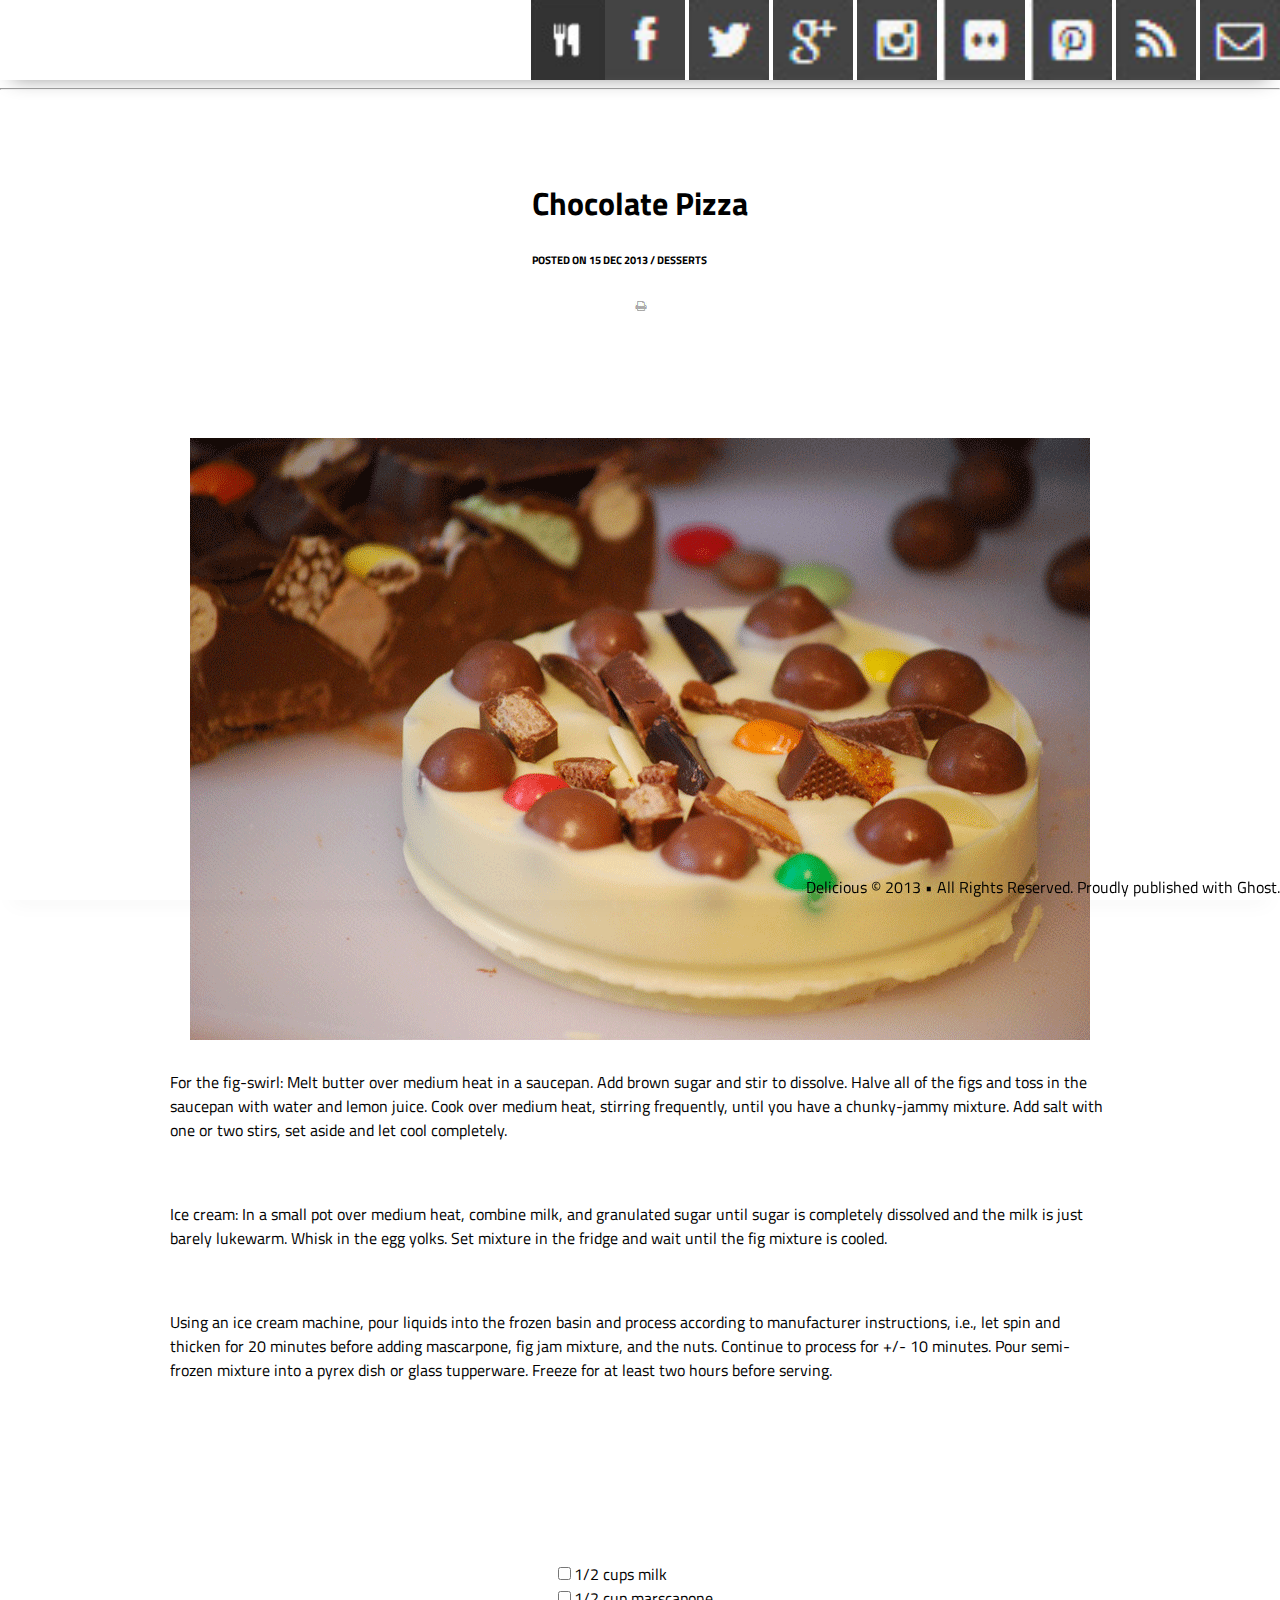
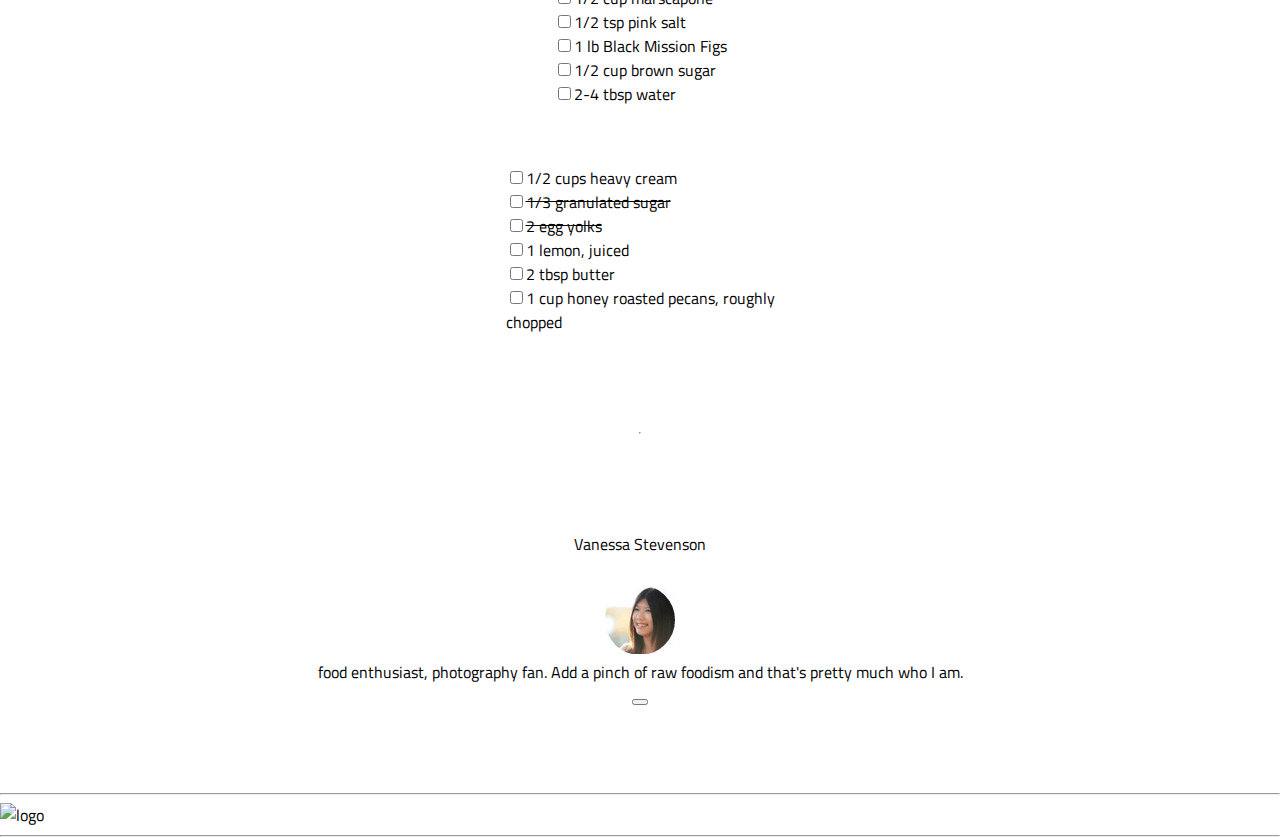
==== index.html @ bf938320 "Added checkboxes to recipe" ====
<!DOCTYPE html>
<html lang="en">

<head>
    <meta charset="UTF-8">
    <meta name="viewport" content="width=device-width, initial-scale=1.0">
    <meta http-equiv="X-UA-Compatible" content="ie=edge">
    <link href="https://fonts.googleapis.com/css2?family=Titillium+Web:wght@300&display=swap" rel="stylesheet">
    <link rel="stylesheet" href="./styles/reset.css">
    <link rel="stylesheet" href="./styles/style.css">
    <link rel="stylesheet" href="./styles/home.css">
    <title>Document</title>
</head>

<body>
    <header id="nav-bar">
        <div id="left-side-nav"> 
            <img class="logo" src="./assets/logo.png">
            <div>
                <h1></h1>
                <h6></h6>
            </div>
      
        </div>
        <div id="right-side-nav">
        <img class="icon" src="./assets/fb-icon.png">
       <img class="icon" src="./assets/twit-icon.png">
       <img class="icon" src="/assets/gp-icon.png">
       <img class="icon" src="./assets/insta-icon.png">
       <img class="icon" src="./assets/flic-icon.png">
       <img class="icon" src="/assets/pint-icon.png">
       <img class="icon" src="./assets/rss-icon.png">
       <img class="icon" src="./assets/mail-icon.png">
        </div>
    </header>
    <hr />
    <main>
        <section id="main-heading">
            <div id="main-heading-left">

                <h1>Chocolate Pizza</h1>
                <h6>POSTED ON 15 DEC 2013 / DESSERTS</h6>

            </div>
            <div id="main-heading-right">
               <img class="print" src="./assets/print-icon.png">
            </div>
        </section>
        <section class="main-section">

            <img src="./assets/choco-pizza.png" alt="chocolate pizza image">
           
            <p class="instructions">
                For the fig-swirl: Melt butter over medium heat in a saucepan.  Add brown sugar and stir to dissolve.  Halve all
                of the figs and toss in the saucepan with water and lemon juice.  Cook over medium heat, stirring frequently, until
                you have a chunky-jammy mixture.  Add salt with one or two stirs, set aside and let cool completely.

            </p>
            
            <p class="instructions">
                Ice cream:  In a small pot over medium heat, combine milk, and granulated sugar until sugar is completely 
                dissolved and the milk is just barely lukewarm.  Whisk in the egg yolks.  Set mixture in the fridge and wait until the 
                fig mixture is cooled.
            </p>
            <p class="instructions">
                Using an ice cream machine, pour liquids into the frozen basin and process according to manufacturer
                instructions, i.e., let spin and thicken for 20 minutes before adding mascarpone, fig jam mixture, and the nuts.
                Continue to process for +/- 10 minutes.  Pour semi-frozen mixture into a pyrex dish or glass tupperware.   Freeze for 
                at least two hours before serving.
            </p>

        </section>
        <section id="main-recipe">
            <div id="recipe-left">
                <p class="ingredients">
                    <input type="checkbox">1/2 cups milk<br/>
                    <input type="checkbox">1/2 cup marscapone<br/>
                    <input type="checkbox">1/2 tsp pink salt<br/>
                    <input type="checkbox">1 lb Black Mission Figs<br/>
                    <input type="checkbox">1/2 cup brown sugar<br/>
                    <input type="checkbox">2-4 tbsp water<br/>
                </p>
            </div>
            <div id="recipe-right">
                <p class="ingredients">
                    <input type="checkbox">1/2 cups heavy cream<br/>
                    <input type="checkbox" id="checked"><strike>1/3 granulated sugar<br/></strike>
                    <input type="checkbox" id="checked"><strike>2 egg yolks<br/></strike>
                    <input type="checkbox">1 lemon, juiced<br/>
                    <input type="checkbox">2 tbsp butter<br/>
                    <input type="checkbox">1 cup honey roasted pecans, roughly<br/>
                    chopped
                </p>
            </div>
        </section>
        <hr />
        <section id="about-me-section">
            <p class="author">
                Vanessa Stevenson
            </p>
            <div id="about-me-pic">
                <img src="./assets/van-pic.png" alt="person">
            </div>
            <div id="about-me-text">
                food enthusiast, photography fan.  Add a pinch of raw foodism and that's 
                pretty much who I am.
            </div>
            <div id="about-me-button">
                <button></button>
            </div>
        </section>
    </main>

    <span><hr/><img src="" alt="logo"><hr/></span>
    <footer id="footer-section">
        Delicious © 2013 &#8226; All Rights Reserved.
                Proudly published with Ghost.
    </footer>

    <script type="module" src="./app.js"></script>
</body>

</html>
---- styles/style.css ----
body {
    /* https://coolors.co/generate and click export -> scss to get the colors to copy and paste below*/
    /* --color1: hsla(349, 69%, 76%, 1);
    --color2: hsla(207, 67%, 44%, 1);
    --color3: hsla(200, 61%, 56%, 1);
    --color4: hsla(187, 41%, 94%, 1);
    --color5: hsla(170, 28%, 95%, 1); */

    /* --color1: hsla(45, 86%, 83%, 1);
    --color2: hsla(135, 65%, 98%, 1);
    --color3: hsla(315, 37%, 86%, 1);
    --color4: hsla(45, 73%, 98%, 1);
    --color5: hsla(224, 40%, 79%, 1); */
    
    --header-height: 80px;
    --shadow: 0px 10px 20px -12px rgba(0,0,0,0.45);
    --gutter: 30px;
    --footer-height: 25px;
    
    font-family: 'Titillium Web', sans-serif;
    background-color: var(--color2);
}

main {
    display: flex;
    flex-direction: column;
    justify-content: center;
    align-items: center;
    margin-bottom: calc(var(--footer-height));
}

section {
    background-color: var(--color5);
    width: 1000px;
    max-width: 80%;
    display: flex;
    flex-direction: column;
    justify-content: center;
    align-items: center;
    padding-top: var(--gutter);
    padding-bottom: var(--gutter);
    margin-top: var(--gutter);
    margin-bottom: var(--gutter);
    border: solid 2px var(--color1);
}

header {
    display: flex;
    justify-content: flex-end;
    background-color: var(--color3);
    height: var(--header-height);
    box-shadow: var(--shadow);
}

footer {
    display: flex;
    justify-content: flex-end;
    background-color: var(--color3);
    box-shadow: var(--shadow);
}


h2 {
    font-size: 1.8rem;
    font-weight: bold;
}

.gutter-right {
    margin-right: 20px;
}

.main-logo {
    animation: pulse 5s infinite ease-in-out;
}

header img {
    height: var(--header-height);
}

p {
    margin: var(--gutter);
}
  
footer {
    position: fixed;
    width: 100%;
    bottom: 0;
    height: var(--footer-height);
    display: flex;
    justify-content: flex-end;
    background-color: var(--color3);
    box-shadow: var(--shadow);
}
  
  @keyframes pulse {
    20% {
      transform: rotate3d(-10, -10, -10, 50deg) scale(1.2);
    }

    40% {
        transform: rotate3d(10, 10, -10, 50deg) scale(1);
    }

    60% {
        transform: rotate3d(-10, 10, 10, 50deg) scale(1.2);
      }

    80% {
        transform: rotate3d(10, 10, 10, 50deg) scale(1);
    }

  }
---- styles/home.css ----
/* add home page styles here */
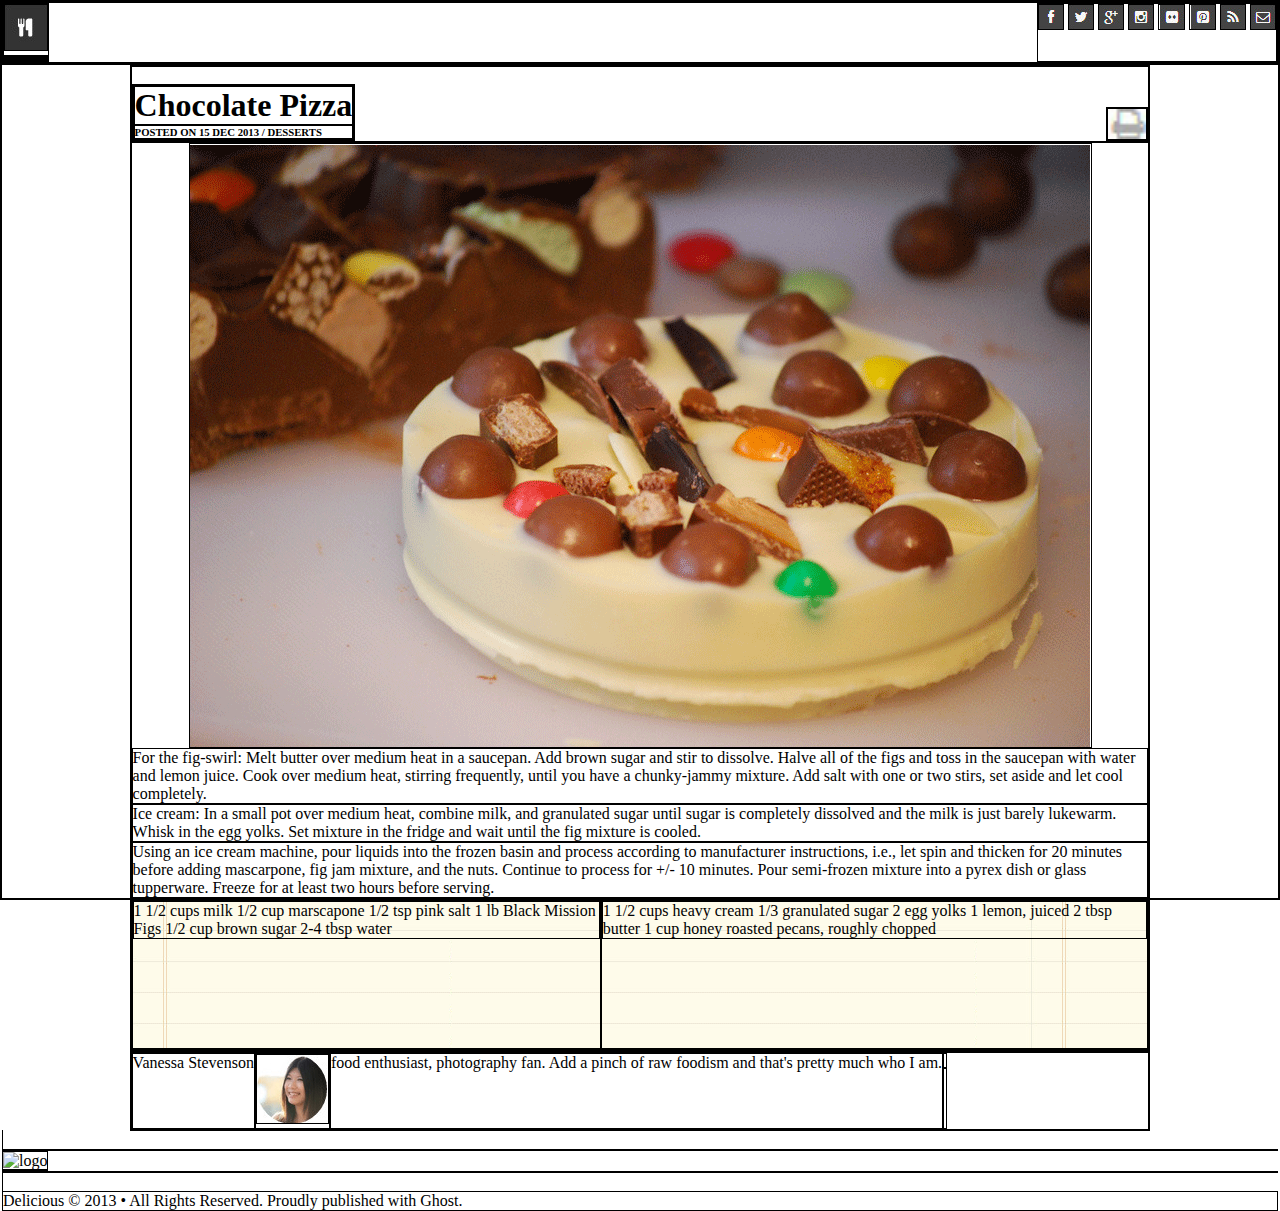
==== commit ca20003f: "Add CSS to align things" ====
--- a/index.html
+++ b/index.html
@@ -6,8 +6,6 @@
     <meta name="viewport" content="width=device-width, initial-scale=1.0">
     <meta http-equiv="X-UA-Compatible" content="ie=edge">
     <link href="https://fonts.googleapis.com/css2?family=Titillium+Web:wght@300&display=swap" rel="stylesheet">
-    <link rel="stylesheet" href="./styles/reset.css">
-    <link rel="stylesheet" href="./styles/style.css">
     <link rel="stylesheet" href="./styles/home.css">
     <title>Document</title>
 </head>
@@ -37,16 +35,18 @@
     <main>
         <section id="main-heading">
             <div id="main-heading-left">
+                <div>
+                    <h1>Chocolate Pizza</h1>
+                    <h6>POSTED ON 15 DEC 2013 / DESSERTS</h6>
 
-                <h1>Chocolate Pizza</h1>
-                <h6>POSTED ON 15 DEC 2013 / DESSERTS</h6>
+                </div>
 
             </div>
             <div id="main-heading-right">
                <img class="print" src="./assets/print-icon.png">
             </div>
         </section>
-        <section class="main-section">
+        <section id="main-section">
 
             <img src="./assets/choco-pizza.png" alt="chocolate pizza image">
            
@@ -73,22 +73,22 @@
         <section id="main-recipe">
             <div id="recipe-left">
                 <p class="ingredients">
-                    <input type="checkbox">1/2 cups milk<br/>
-                    <input type="checkbox">1/2 cup marscapone<br/>
-                    <input type="checkbox">1/2 tsp pink salt<br/>
-                    <input type="checkbox">1 lb Black Mission Figs<br/>
-                    <input type="checkbox">1/2 cup brown sugar<br/>
-                    <input type="checkbox">2-4 tbsp water<br/>
+                    1 1/2 cups milk
+                    1/2 cup marscapone
+                    1/2 tsp pink salt
+                    1 lb Black Mission Figs
+                    1/2 cup brown sugar
+                    2-4 tbsp water
                 </p>
             </div>
             <div id="recipe-right">
                 <p class="ingredients">
-                    <input type="checkbox">1/2 cups heavy cream<br/>
-                    <input type="checkbox" id="checked"><strike>1/3 granulated sugar<br/></strike>
-                    <input type="checkbox" id="checked"><strike>2 egg yolks<br/></strike>
-                    <input type="checkbox">1 lemon, juiced<br/>
-                    <input type="checkbox">2 tbsp butter<br/>
-                    <input type="checkbox">1 cup honey roasted pecans, roughly<br/>
+                    1 1/2 cups heavy cream
+                    1/3 granulated sugar
+                    2 egg yolks
+                    1 lemon, juiced
+                    2 tbsp butter
+                    1 cup honey roasted pecans, roughly
                     chopped
                 </p>
             </div>
--- a/styles/home.css
+++ b/styles/home.css
@@ -1 +1,54 @@
-/* add home page styles here */+/* add home page styles here */
+* {
+    border: 1px solid black;
+    padding: 0;
+    margin: 0;
+    box-sizing: border-box;
+}
+
+html, body {
+    height: 100%;
+    width: 100%;
+}
+
+header {
+    display: flex;
+    justify-content: space-between;
+}
+
+main {
+    display: grid;
+    grid-template-rows: 1fr 10fr 2fr;
+    margin-right: 10%;
+    margin-left: 10%;
+}
+
+#main-heading {
+    display: flex;
+    justify-content: space-between;
+}
+
+#main-heading-left, #main-heading-right {
+    display: flex;
+    flex-direction: column;
+    align-self: flex-end;
+}
+
+#main-section {
+    display: flex;
+    flex-direction: column;
+    align-items: center;
+}
+
+.print {
+    width: 40px;
+}
+
+#main-recipe {
+    display: flex;
+    background-image: url(../assets/list-bg.png);
+}
+
+#about-me-section {
+    display: flex;
+}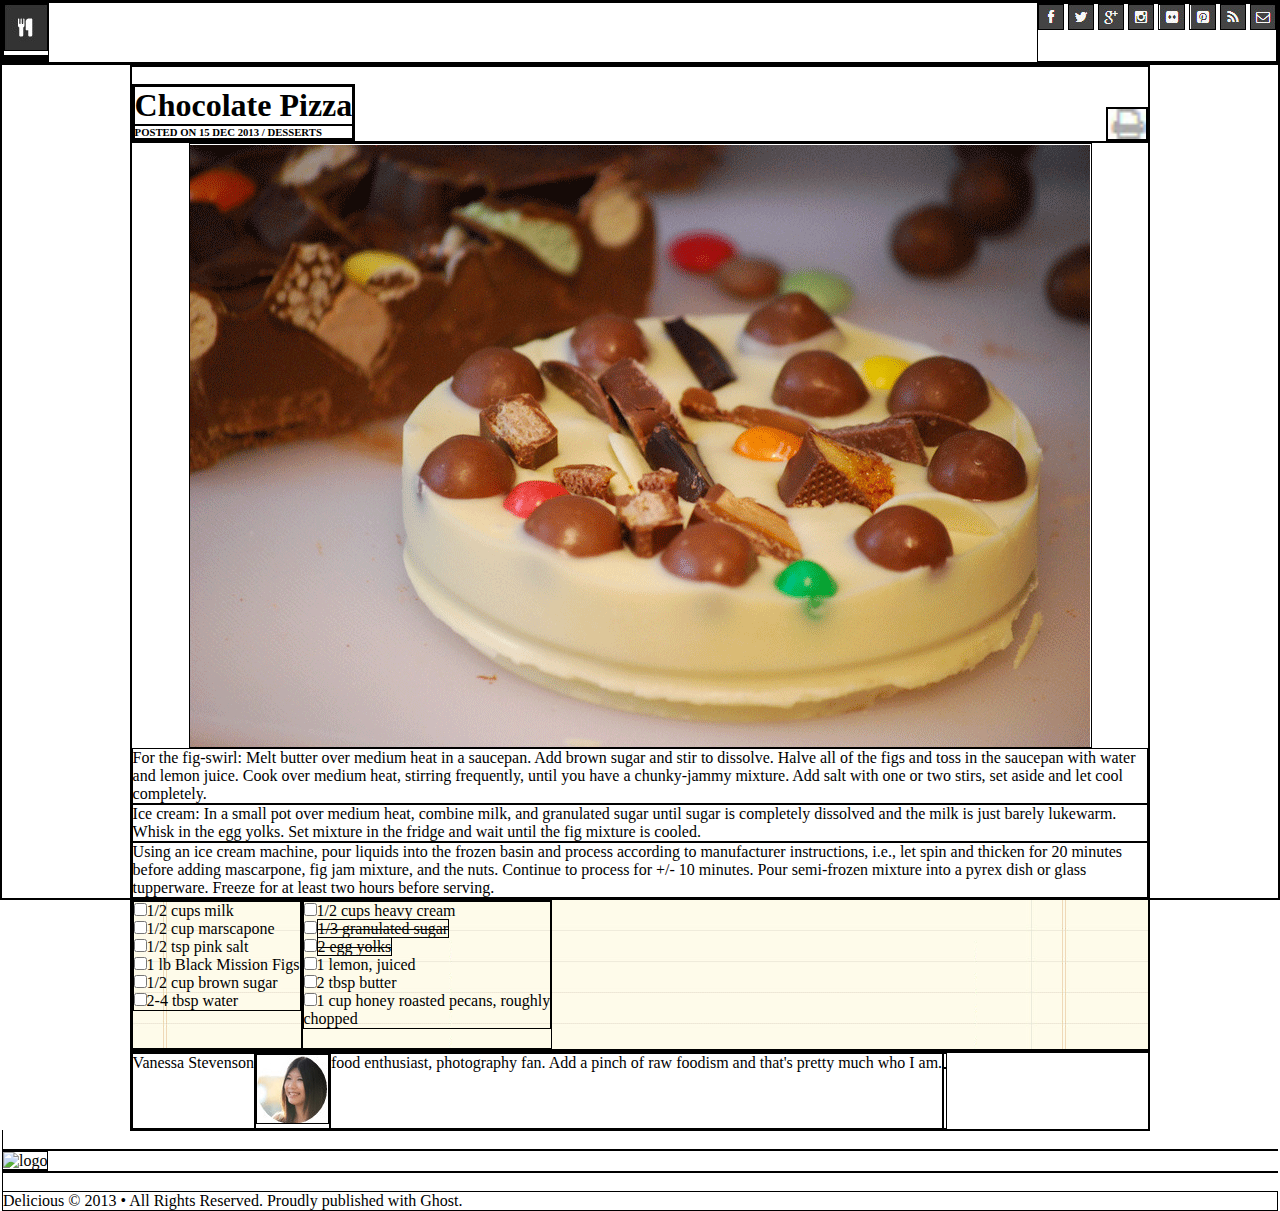
==== commit 268307e8: "Merge pull request #10 from franklyhollywood/zackBranch" ====
--- a/index.html
+++ b/index.html
@@ -73,22 +73,22 @@
         <section id="main-recipe">
             <div id="recipe-left">
                 <p class="ingredients">
-                    1 1/2 cups milk
-                    1/2 cup marscapone
-                    1/2 tsp pink salt
-                    1 lb Black Mission Figs
-                    1/2 cup brown sugar
-                    2-4 tbsp water
+                    <input type="checkbox">1/2 cups milk<br/>
+                    <input type="checkbox">1/2 cup marscapone<br/>
+                    <input type="checkbox">1/2 tsp pink salt<br/>
+                    <input type="checkbox">1 lb Black Mission Figs<br/>
+                    <input type="checkbox">1/2 cup brown sugar<br/>
+                    <input type="checkbox">2-4 tbsp water<br/>
                 </p>
             </div>
             <div id="recipe-right">
                 <p class="ingredients">
-                    1 1/2 cups heavy cream
-                    1/3 granulated sugar
-                    2 egg yolks
-                    1 lemon, juiced
-                    2 tbsp butter
-                    1 cup honey roasted pecans, roughly
+                    <input type="checkbox">1/2 cups heavy cream<br/>
+                    <input type="checkbox" id="checked"><strike>1/3 granulated sugar<br/></strike>
+                    <input type="checkbox" id="checked"><strike>2 egg yolks<br/></strike>
+                    <input type="checkbox">1 lemon, juiced<br/>
+                    <input type="checkbox">2 tbsp butter<br/>
+                    <input type="checkbox">1 cup honey roasted pecans, roughly<br/>
                     chopped
                 </p>
             </div>
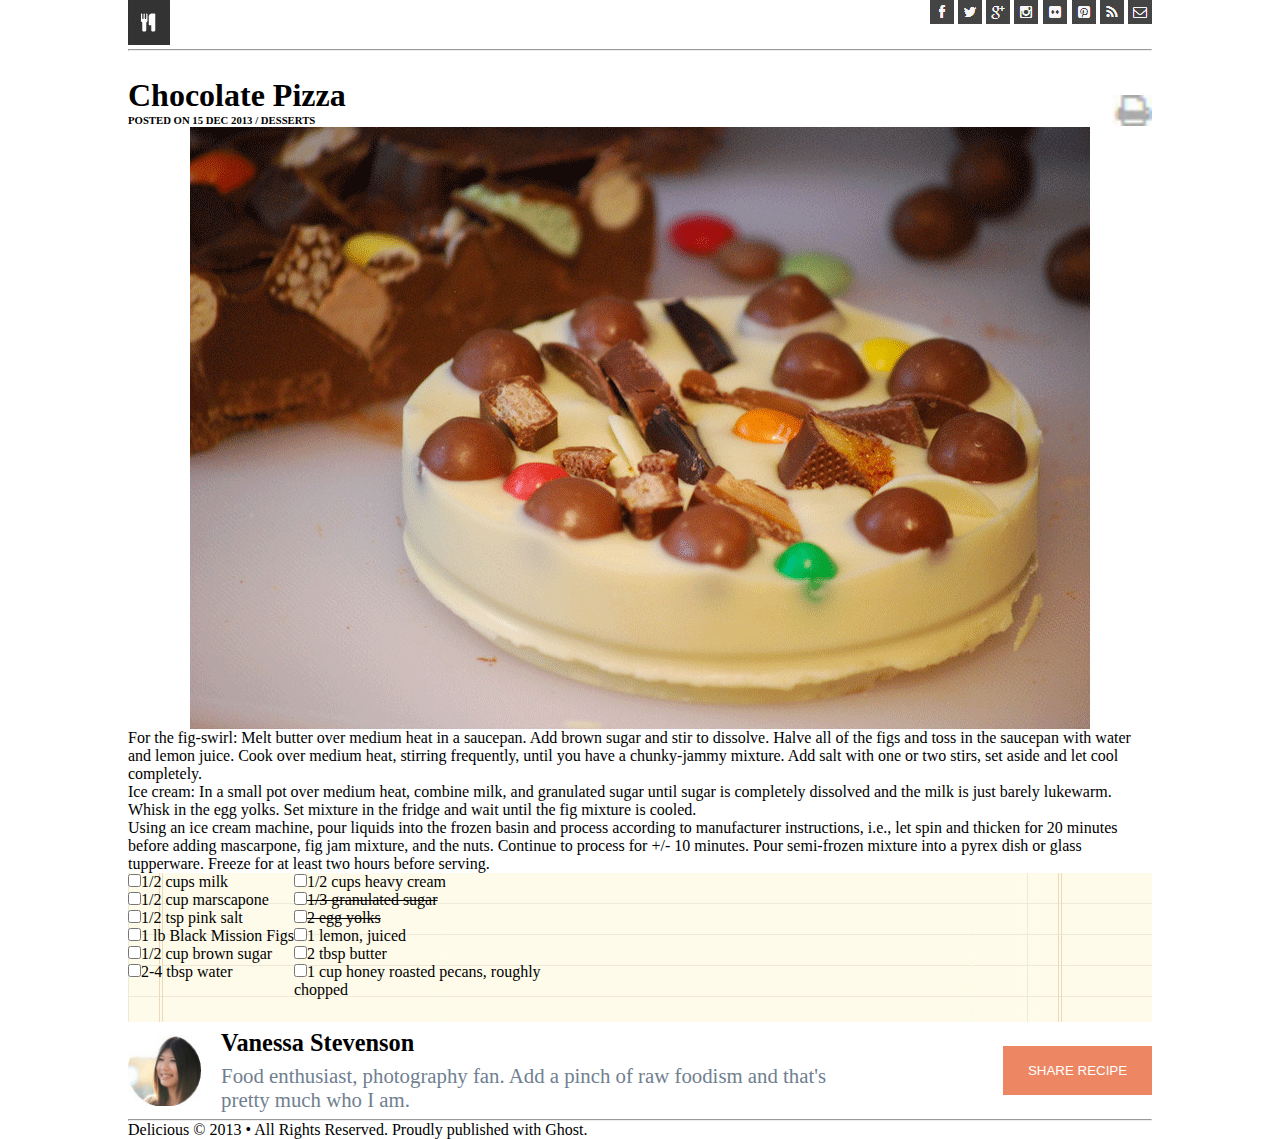
==== commit acc6e890: "Styled about me section" ====
--- a/index.html
+++ b/index.html
@@ -18,7 +18,6 @@
                 <h1></h1>
                 <h6></h6>
             </div>
-      
         </div>
         <div id="right-side-nav">
         <img class="icon" src="./assets/fb-icon.png">
@@ -93,25 +92,27 @@
                 </p>
             </div>
         </section>
-        <hr />
+        
         <section id="about-me-section">
-            <p class="author">
-                Vanessa Stevenson
-            </p>
+            
             <div id="about-me-pic">
                 <img src="./assets/van-pic.png" alt="person">
             </div>
             <div id="about-me-text">
-                food enthusiast, photography fan.  Add a pinch of raw foodism and that's 
-                pretty much who I am.
+                <h3 class="author">
+                    Vanessa Stevenson
+                </h3>
+                <p>
+                    Food enthusiast, photography fan.  Add a pinch of raw foodism and that's <br>
+                    pretty much who I am.
+                </p>
             </div>
             <div id="about-me-button">
-                <button></button>
+                <button>SHARE RECIPE</button>
             </div>
         </section>
     </main>
-
-    <span><hr/><img src="" alt="logo"><hr/></span>
+    <hr>
     <footer id="footer-section">
         Delicious © 2013 &#8226; All Rights Reserved.
                 Proudly published with Ghost.
--- a/styles/home.css
+++ b/styles/home.css
@@ -1,9 +1,13 @@
 /* add home page styles here */
 * {
-    border: 1px solid black;
-    padding: 0;
-    margin: 0;
+    /* border: 1px solid black; */
+    padding: 0px;
+    margin: 0px;
     box-sizing: border-box;
+}
+body {
+    padding-right: 10%;
+    padding-left: 10%;
 }
 
 html, body {
@@ -18,9 +22,7 @@
 
 main {
     display: grid;
-    grid-template-rows: 1fr 10fr 2fr;
-    margin-right: 10%;
-    margin-left: 10%;
+    grid-template-rows: 1fr 10fr 2fr 1.3fr;
 }
 
 #main-heading {
@@ -50,5 +52,45 @@
 }
 
 #about-me-section {
+    display: grid;
+    grid-template-columns: 1fr 8fr 2fr;
+    width: 100%;
+}
+
+#about-me-pic {
     display: flex;
-}+    align-items: center;
+}
+
+#about-me-pic > img {
+    width: 80%;
+    height: auto;
+}
+
+#about-me-text {
+    display: flex;
+    flex-direction: column;
+    justify-content: space-evenly;
+    font-size: 1.3em;
+}
+
+#about-me-text > p {
+    color: slategray;
+
+}
+
+#about-me-button {
+    display: flex;
+    align-items: center;
+    justify-content: flex-end;
+}
+
+#about-me-button > button {
+    height: 50%;
+    width: 80%;
+    color: white;
+    border: none;
+    background-color: rgb(236, 134, 99);
+    cursor: pointer;
+}
+
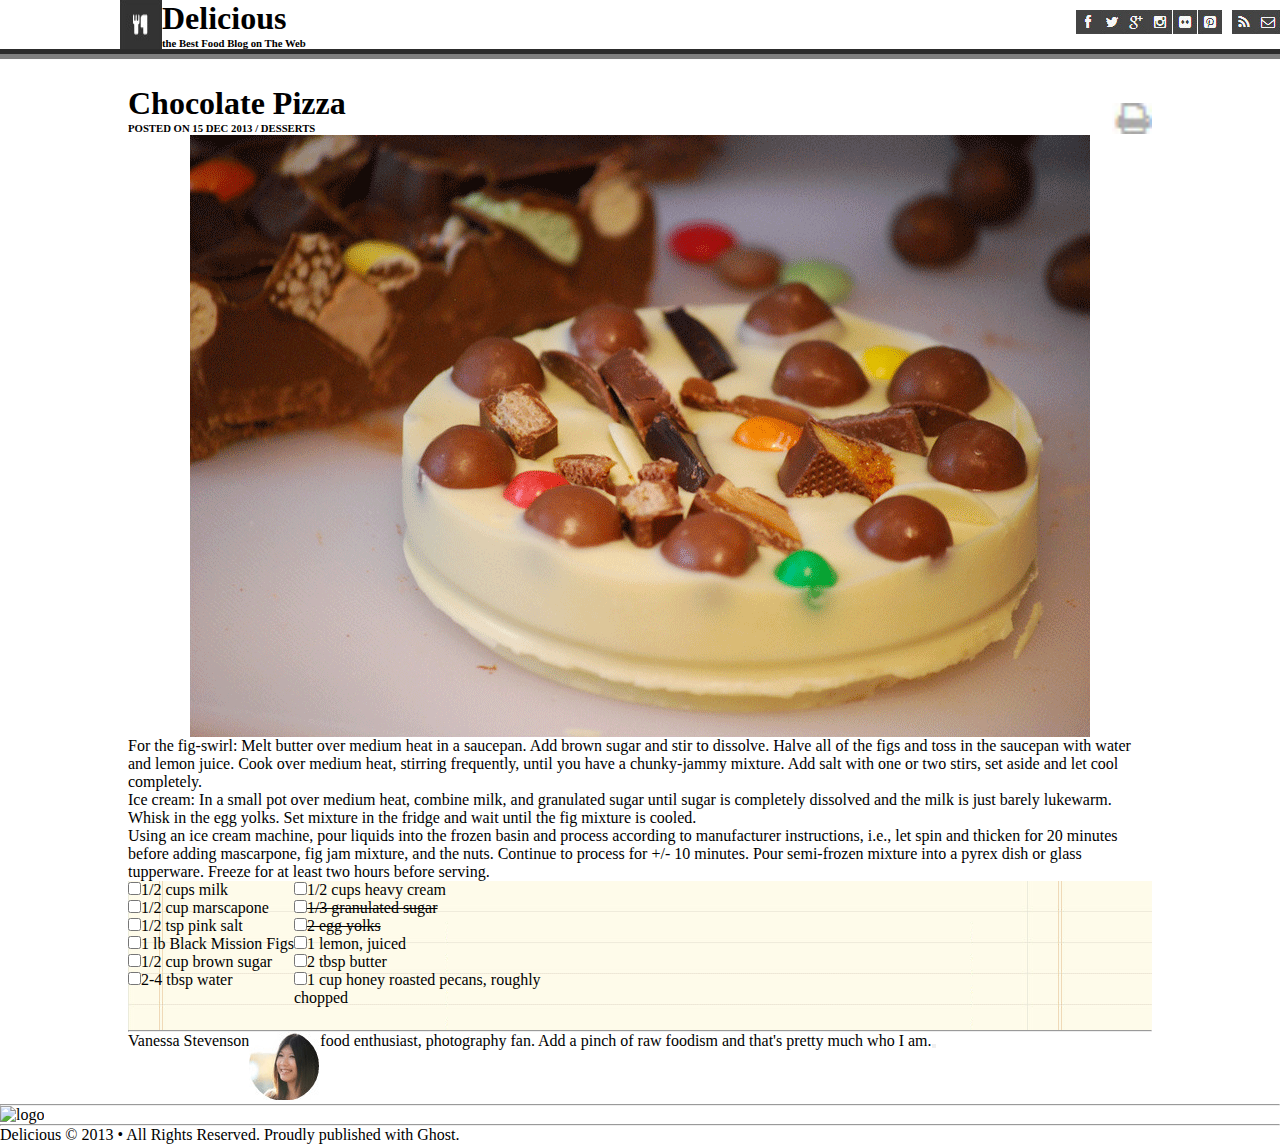
==== commit 4d26b2a9: "Styled header and top hr" ====
--- a/index.html
+++ b/index.html
@@ -15,9 +15,10 @@
         <div id="left-side-nav"> 
             <img class="logo" src="./assets/logo.png">
             <div>
-                <h1></h1>
-                <h6></h6>
+                <h1>Delicious</h1>
+                <h6>the Best Food Blog on The Web</h6>
             </div>
+      
         </div>
         <div id="right-side-nav">
         <img class="icon" src="./assets/fb-icon.png">
@@ -30,7 +31,7 @@
        <img class="icon" src="./assets/mail-icon.png">
         </div>
     </header>
-    <hr />
+    <hr class="hr" />
     <main>
         <section id="main-heading">
             <div id="main-heading-left">
@@ -92,27 +93,25 @@
                 </p>
             </div>
         </section>
-        
+        <hr />
         <section id="about-me-section">
-            
+            <p class="author">
+                Vanessa Stevenson
+            </p>
             <div id="about-me-pic">
                 <img src="./assets/van-pic.png" alt="person">
             </div>
             <div id="about-me-text">
-                <h3 class="author">
-                    Vanessa Stevenson
-                </h3>
-                <p>
-                    Food enthusiast, photography fan.  Add a pinch of raw foodism and that's <br>
-                    pretty much who I am.
-                </p>
+                food enthusiast, photography fan.  Add a pinch of raw foodism and that's 
+                pretty much who I am.
             </div>
             <div id="about-me-button">
-                <button>SHARE RECIPE</button>
+                <button></button>
             </div>
         </section>
     </main>
-    <hr>
+
+    <span><hr/><img src="" alt="logo"><hr/></span>
     <footer id="footer-section">
         Delicious © 2013 &#8226; All Rights Reserved.
                 Proudly published with Ghost.
--- a/styles/home.css
+++ b/styles/home.css
@@ -1,13 +1,9 @@
 /* add home page styles here */
 * {
-    /* border: 1px solid black; */
-    padding: 0px;
-    margin: 0px;
+    
+    padding: 0;
+    margin: 0;
     box-sizing: border-box;
-}
-body {
-    padding-right: 10%;
-    padding-left: 10%;
 }
 
 html, body {
@@ -22,7 +18,9 @@
 
 main {
     display: grid;
-    grid-template-rows: 1fr 10fr 2fr 1.3fr;
+    grid-template-rows: 1fr 10fr 2fr;
+    margin-right: 10%;
+    margin-left: 10%;
 }
 
 #main-heading {
@@ -52,45 +50,32 @@
 }
 
 #about-me-section {
-    display: grid;
-    grid-template-columns: 1fr 8fr 2fr;
-    width: 100%;
+    display: flex;
 }
+#left-side-nav {
+    display: flex;
+    
+    
+}
+.logo{
+    margin-left: 120px; 
 
-#about-me-pic {
-    display: flex;
-    align-items: center;
-}
-
-#about-me-pic > img {
-    width: 80%;
-    height: auto;
-}
-
-#about-me-text {
-    display: flex;
-    flex-direction: column;
-    justify-content: space-evenly;
-    font-size: 1.3em;
-}
-
-#about-me-text > p {
-    color: slategray;
 
 }
+.icon{
+   float: left;
+    margin-top: 10px;
+    
 
-#about-me-button {
-    display: flex;
-    align-items: center;
-    justify-content: flex-end;
 }
+.icon:nth-child(7) {
+    
+    margin-left: 10px;
+}
+.hr{
+ border: none;
+ border-top-color: gray;
+ border-top-style: groove;
+ border-top-width: 10px;
 
-#about-me-button > button {
-    height: 50%;
-    width: 80%;
-    color: white;
-    border: none;
-    background-color: rgb(236, 134, 99);
-    cursor: pointer;
-}
-
+}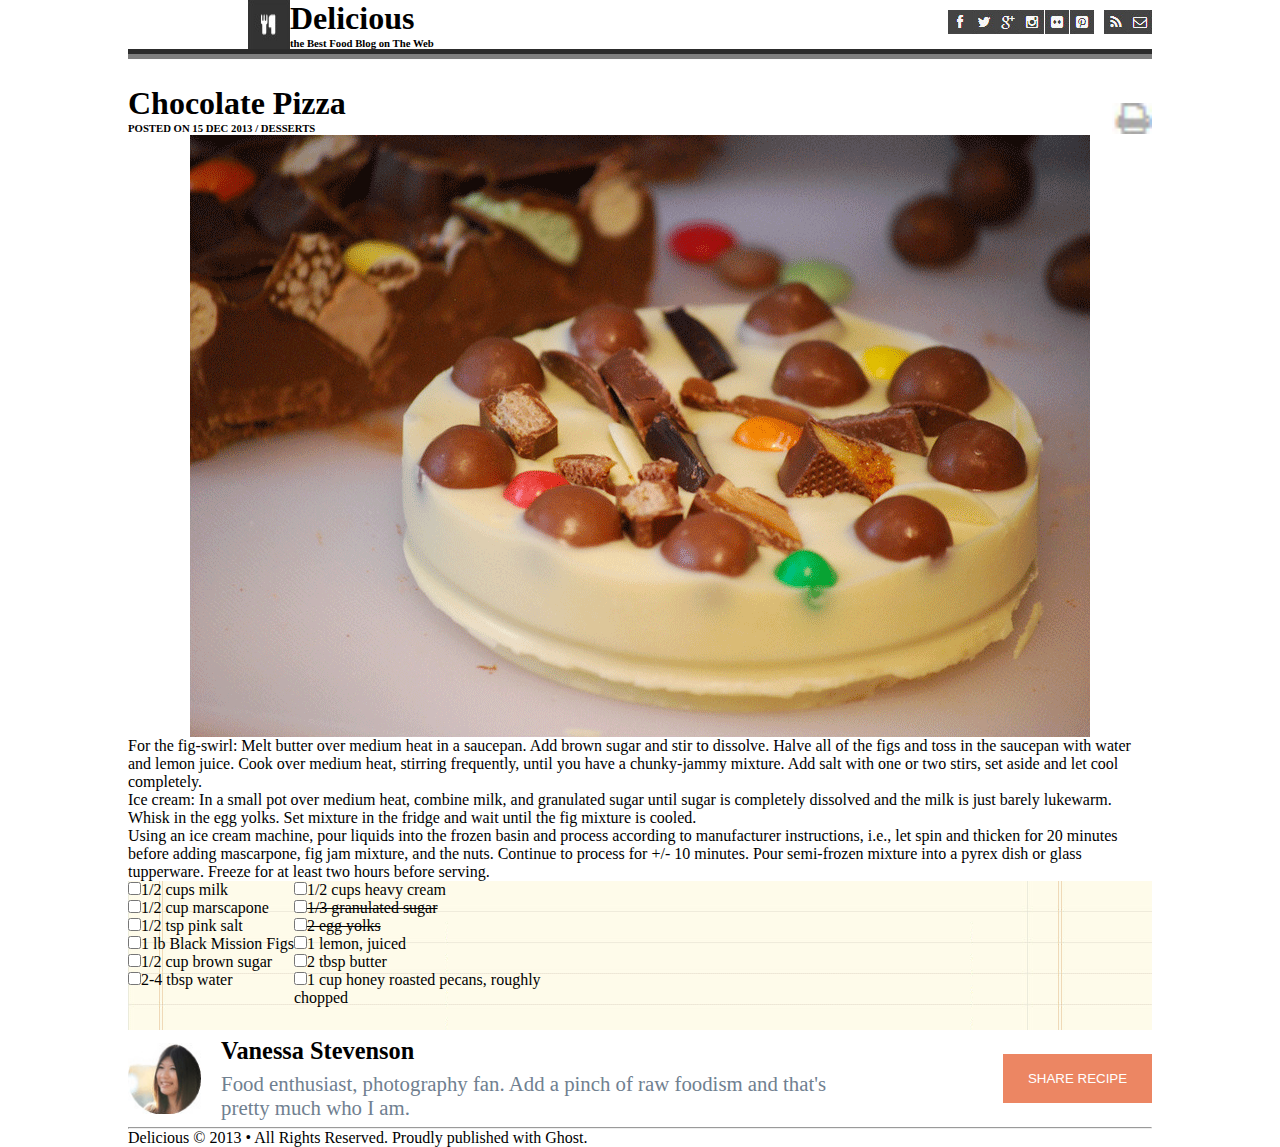
==== commit b1e800da: "Merge branch 'main' into Elijah" ====
--- a/index.html
+++ b/index.html
@@ -18,7 +18,6 @@
                 <h1>Delicious</h1>
                 <h6>the Best Food Blog on The Web</h6>
             </div>
-      
         </div>
         <div id="right-side-nav">
         <img class="icon" src="./assets/fb-icon.png">
@@ -93,25 +92,27 @@
                 </p>
             </div>
         </section>
-        <hr />
+        
         <section id="about-me-section">
-            <p class="author">
-                Vanessa Stevenson
-            </p>
+            
             <div id="about-me-pic">
                 <img src="./assets/van-pic.png" alt="person">
             </div>
             <div id="about-me-text">
-                food enthusiast, photography fan.  Add a pinch of raw foodism and that's 
-                pretty much who I am.
+                <h3 class="author">
+                    Vanessa Stevenson
+                </h3>
+                <p>
+                    Food enthusiast, photography fan.  Add a pinch of raw foodism and that's <br>
+                    pretty much who I am.
+                </p>
             </div>
             <div id="about-me-button">
-                <button></button>
+                <button>SHARE RECIPE</button>
             </div>
         </section>
     </main>
-
-    <span><hr/><img src="" alt="logo"><hr/></span>
+    <hr>
     <footer id="footer-section">
         Delicious © 2013 &#8226; All Rights Reserved.
                 Proudly published with Ghost.
--- a/styles/home.css
+++ b/styles/home.css
@@ -1,9 +1,12 @@
 /* add home page styles here */
 * {
-    
-    padding: 0;
-    margin: 0;
+    padding: 0px;
+    margin: 0px;
     box-sizing: border-box;
+}
+body {
+    padding-right: 10%;
+    padding-left: 10%;
 }
 
 html, body {
@@ -18,9 +21,7 @@
 
 main {
     display: grid;
-    grid-template-rows: 1fr 10fr 2fr;
-    margin-right: 10%;
-    margin-left: 10%;
+    grid-template-rows: 1fr 10fr 2fr 1.3fr;
 }
 
 #main-heading {
@@ -50,32 +51,71 @@
 }
 
 #about-me-section {
+    display: grid;
+    grid-template-columns: 1fr 8fr 2fr;
+    width: 100%;
+}
+
+#about-me-pic {
     display: flex;
+    align-items: center;
 }
+
+#about-me-pic > img {
+    width: 80%;
+    height: auto;
+}
+
+#about-me-text {
+    display: flex;
+   flex-direction: column;
+    justify-content: space-evenly;
+    font-size: 1.3em;
+}
+
+#about-me-text > p {
+    color: slategray;
+
+}
+
+#about-me-button {
+    display: flex;
+    align-items: center;
+    justify-content: flex-end;
+}
+
+#about-me-button > button {
+    height: 50%;
+    width: 80%;
+    color: white;
+    border: none;
+    background-color: rgb(236, 134, 99);
+    cursor: pointer;
+}
+
 #left-side-nav {
-    display: flex;
-    
-    
+    display: flex;    
 }
+
 .logo{
     margin-left: 120px; 
+}
 
-
-}
 .icon{
    float: left;
     margin-top: 10px;
-    
+}
 
-}
 .icon:nth-child(7) {
-    
     margin-left: 10px;
 }
+
 .hr{
  border: none;
  border-top-color: gray;
  border-top-style: groove;
  border-top-width: 10px;
+}   
 
-}+
+
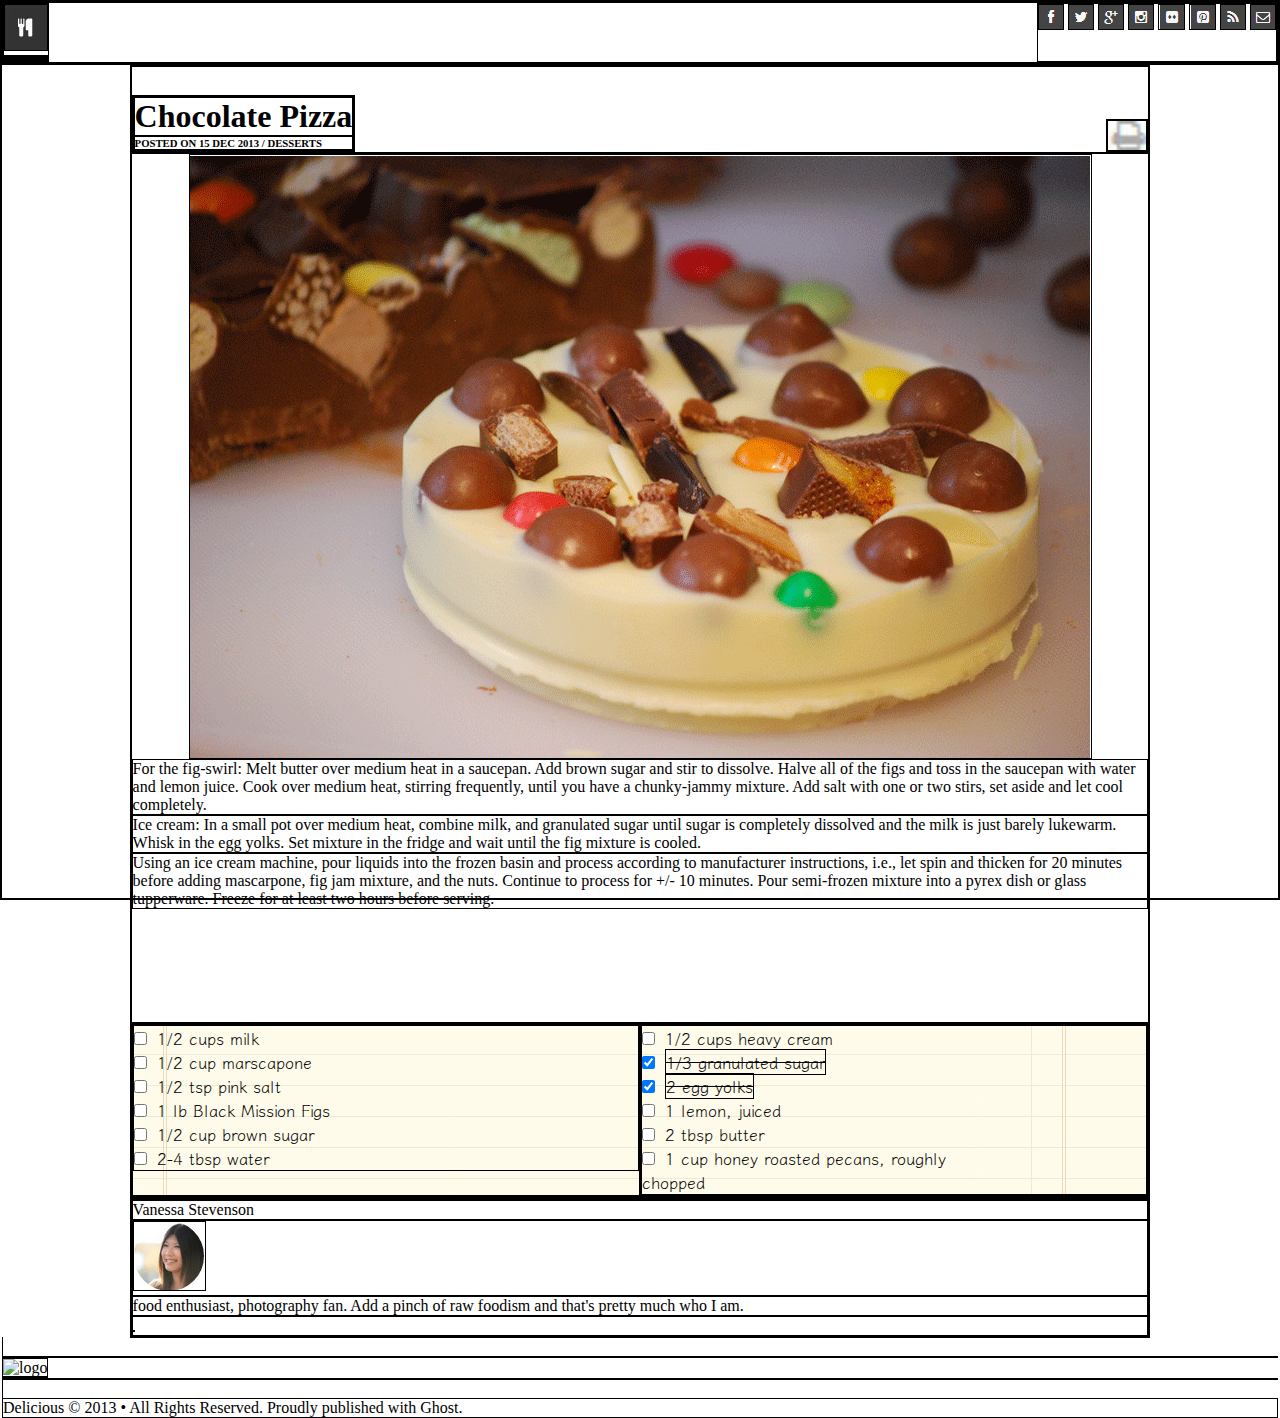
==== commit cbe07aa4: "played with CSS for ingredients box" ====
--- a/index.html
+++ b/index.html
@@ -6,6 +6,7 @@
     <meta name="viewport" content="width=device-width, initial-scale=1.0">
     <meta http-equiv="X-UA-Compatible" content="ie=edge">
     <link href="https://fonts.googleapis.com/css2?family=Titillium+Web:wght@300&display=swap" rel="stylesheet">
+    <link href="https://fonts.googleapis.com/css2?family=Klee+One&display=swap" rel="stylesheet">
     <link rel="stylesheet" href="./styles/home.css">
     <title>Document</title>
 </head>
@@ -15,9 +16,10 @@
         <div id="left-side-nav"> 
             <img class="logo" src="./assets/logo.png">
             <div>
-                <h1>Delicious</h1>
-                <h6>the Best Food Blog on The Web</h6>
+                <h1></h1>
+                <h6></h6>
             </div>
+      
         </div>
         <div id="right-side-nav">
         <img class="icon" src="./assets/fb-icon.png">
@@ -30,7 +32,7 @@
        <img class="icon" src="./assets/mail-icon.png">
         </div>
     </header>
-    <hr class="hr" />
+    <hr />
     <main>
         <section id="main-heading">
             <div id="main-heading-left">
@@ -83,8 +85,8 @@
             <div id="recipe-right">
                 <p class="ingredients">
                     <input type="checkbox">1/2 cups heavy cream<br/>
-                    <input type="checkbox" id="checked"><strike>1/3 granulated sugar<br/></strike>
-                    <input type="checkbox" id="checked"><strike>2 egg yolks<br/></strike>
+                    <input type="checkbox" id="checked" checked><strike>1/3 granulated sugar<br/></strike>
+                    <input type="checkbox" id="checked" checked><strike>2 egg yolks<br/></strike>
                     <input type="checkbox">1 lemon, juiced<br/>
                     <input type="checkbox">2 tbsp butter<br/>
                     <input type="checkbox">1 cup honey roasted pecans, roughly<br/>
@@ -92,27 +94,25 @@
                 </p>
             </div>
         </section>
-        
+        <hr />
         <section id="about-me-section">
-            
+            <p class="author">
+                Vanessa Stevenson
+            </p>
             <div id="about-me-pic">
                 <img src="./assets/van-pic.png" alt="person">
             </div>
             <div id="about-me-text">
-                <h3 class="author">
-                    Vanessa Stevenson
-                </h3>
-                <p>
-                    Food enthusiast, photography fan.  Add a pinch of raw foodism and that's <br>
-                    pretty much who I am.
-                </p>
+                food enthusiast, photography fan.  Add a pinch of raw foodism and that's 
+                pretty much who I am.
             </div>
             <div id="about-me-button">
-                <button>SHARE RECIPE</button>
+                <button></button>
             </div>
         </section>
     </main>
-    <hr>
+
+    <span><hr/><img src="" alt="logo"><hr/></span>
     <footer id="footer-section">
         Delicious © 2013 &#8226; All Rights Reserved.
                 Proudly published with Ghost.
--- a/styles/home.css
+++ b/styles/home.css
@@ -1,121 +1,66 @@
 /* add home page styles here */
 * {
-    padding: 0px;
-    margin: 0px;
-    box-sizing: border-box;
-}
-body {
-    padding-right: 10%;
-    padding-left: 10%;
+	border: 1px solid black;
+	padding: 0;
+	margin: 0;
+	box-sizing: border-box;
 }
 
-html, body {
-    height: 100%;
-    width: 100%;
+html,
+body {
+	height: 100%;
+	width: 100%;
 }
 
 header {
-    display: flex;
-    justify-content: space-between;
+	display: flex;
+	justify-content: space-between;
 }
 
 main {
-    display: grid;
-    grid-template-rows: 1fr 10fr 2fr 1.3fr;
+	display: grid;
+	grid-template-rows: 1fr 10fr 2fr;
+	margin-right: 10%;
+	margin-left: 10%;
 }
 
 #main-heading {
-    display: flex;
-    justify-content: space-between;
+	display: flex;
+	justify-content: space-between;
 }
 
-#main-heading-left, #main-heading-right {
-    display: flex;
-    flex-direction: column;
-    align-self: flex-end;
+#main-heading-left,
+#main-heading-right {
+	display: flex;
+	flex-direction: column;
+	align-self: flex-end;
 }
 
 #main-section {
-    display: flex;
-    flex-direction: column;
-    align-items: center;
+	display: flex;
+	flex-direction: column;
+	align-items: center;
 }
 
 .print {
-    width: 40px;
+	width: 40px;
 }
 
 #main-recipe {
-    display: flex;
-    background-image: url(../assets/list-bg.png);
+	display: flex;
+	background-image: url(../assets/list-bg.png);
+	font-family: 'Klee One', cursive;
 }
 
-#about-me-section {
-    display: grid;
-    grid-template-columns: 1fr 8fr 2fr;
-    width: 100%;
+input {
+	margin-right: 10px;
 }
 
-#about-me-pic {
-    display: flex;
-    align-items: center;
+#recipe-left,
+#recipe-right {
+	width: 50%;
 }
 
-#about-me-pic > img {
-    width: 80%;
-    height: auto;
+# #about-me-section {
+	display: flex;
 }
-
-#about-me-text {
-    display: flex;
-   flex-direction: column;
-    justify-content: space-evenly;
-    font-size: 1.3em;
-}
-
-#about-me-text > p {
-    color: slategray;
-
-}
-
-#about-me-button {
-    display: flex;
-    align-items: center;
-    justify-content: flex-end;
-}
-
-#about-me-button > button {
-    height: 50%;
-    width: 80%;
-    color: white;
-    border: none;
-    background-color: rgb(236, 134, 99);
-    cursor: pointer;
-}
-
-#left-side-nav {
-    display: flex;    
-}
-
-.logo{
-    margin-left: 120px; 
-}
-
-.icon{
-   float: left;
-    margin-top: 10px;
-}
-
-.icon:nth-child(7) {
-    margin-left: 10px;
-}
-
-.hr{
- border: none;
- border-top-color: gray;
- border-top-style: groove;
- border-top-width: 10px;
-}   
-
-
-
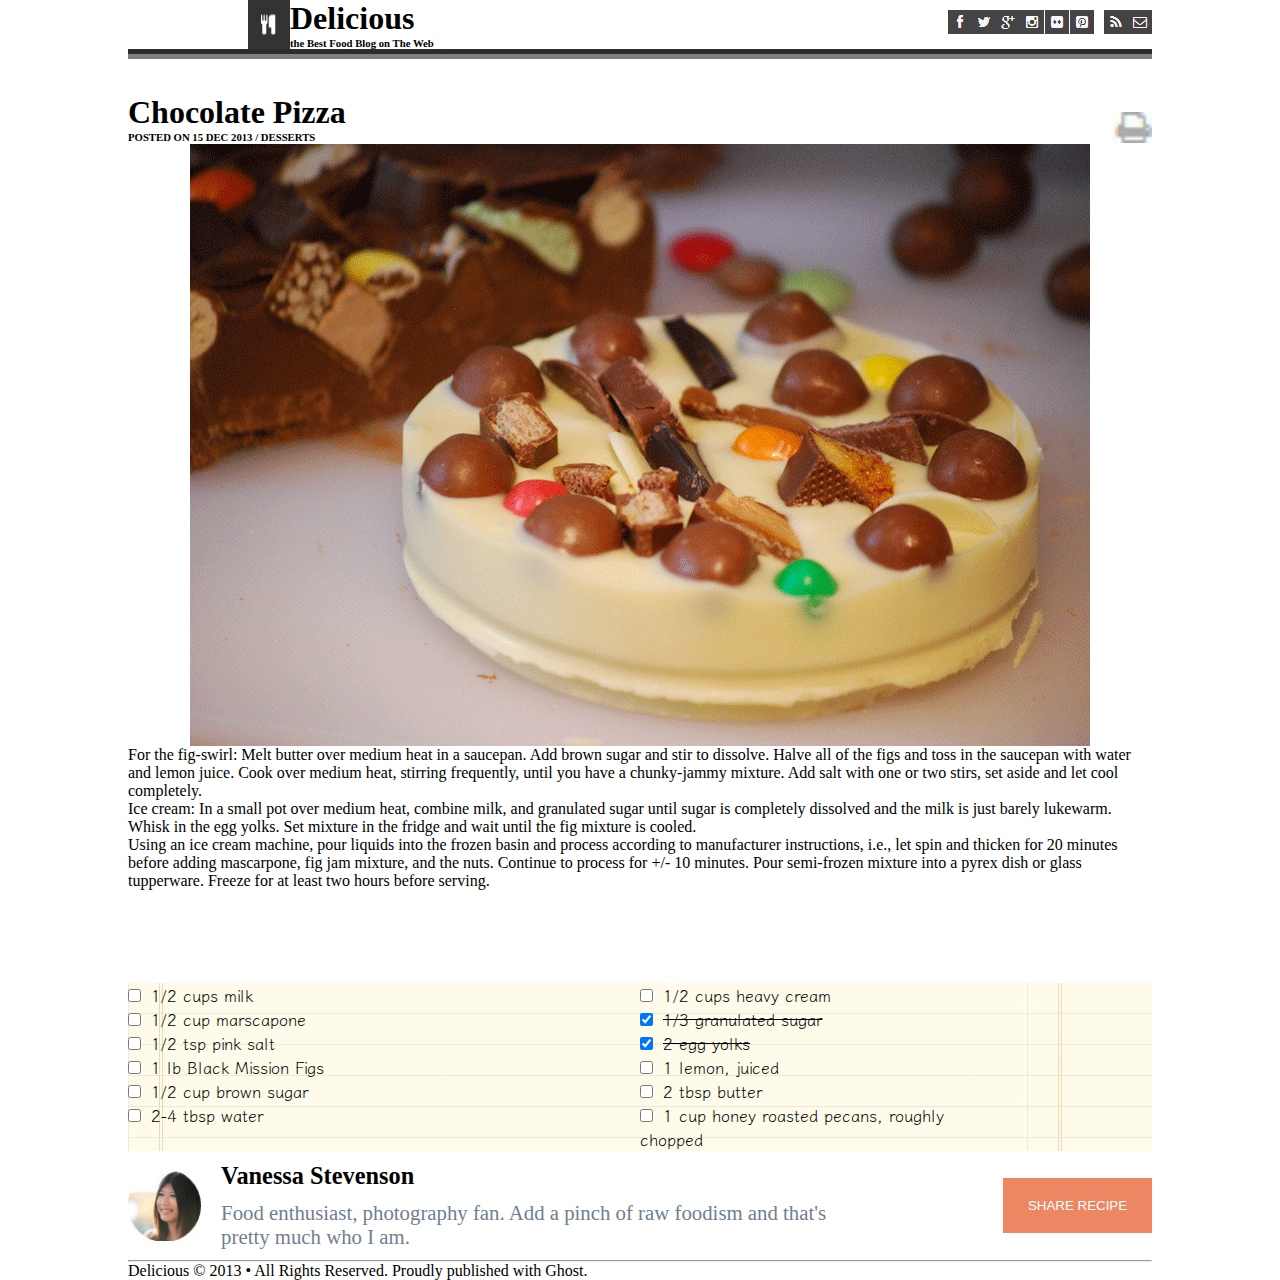
==== commit 40741704: "Merge branch 'main' into Marvin" ====
--- a/index.html
+++ b/index.html
@@ -16,10 +16,9 @@
         <div id="left-side-nav"> 
             <img class="logo" src="./assets/logo.png">
             <div>
-                <h1></h1>
-                <h6></h6>
+                <h1>Delicious</h1>
+                <h6>the Best Food Blog on The Web</h6>
             </div>
-      
         </div>
         <div id="right-side-nav">
         <img class="icon" src="./assets/fb-icon.png">
@@ -32,7 +31,7 @@
        <img class="icon" src="./assets/mail-icon.png">
         </div>
     </header>
-    <hr />
+    <hr class="hr" />
     <main>
         <section id="main-heading">
             <div id="main-heading-left">
@@ -94,25 +93,27 @@
                 </p>
             </div>
         </section>
-        <hr />
+        
         <section id="about-me-section">
-            <p class="author">
-                Vanessa Stevenson
-            </p>
+            
             <div id="about-me-pic">
                 <img src="./assets/van-pic.png" alt="person">
             </div>
             <div id="about-me-text">
-                food enthusiast, photography fan.  Add a pinch of raw foodism and that's 
-                pretty much who I am.
+                <h3 class="author">
+                    Vanessa Stevenson
+                </h3>
+                <p>
+                    Food enthusiast, photography fan.  Add a pinch of raw foodism and that's <br>
+                    pretty much who I am.
+                </p>
             </div>
             <div id="about-me-button">
-                <button></button>
+                <button>SHARE RECIPE</button>
             </div>
         </section>
     </main>
-
-    <span><hr/><img src="" alt="logo"><hr/></span>
+    <hr>
     <footer id="footer-section">
         Delicious © 2013 &#8226; All Rights Reserved.
                 Proudly published with Ghost.
--- a/styles/home.css
+++ b/styles/home.css
@@ -1,9 +1,12 @@
 /* add home page styles here */
 * {
-	border: 1px solid black;
-	padding: 0;
-	margin: 0;
-	box-sizing: border-box;
+    padding: 0px;
+    margin: 0px;
+    box-sizing: border-box;
+}
+body {
+    padding-right: 10%;
+    padding-left: 10%;
 }
 
 html,
@@ -18,10 +21,8 @@
 }
 
 main {
-	display: grid;
-	grid-template-rows: 1fr 10fr 2fr;
-	margin-right: 10%;
-	margin-left: 10%;
+    display: grid;
+    grid-template-rows: 1fr 10fr 2fr 1.3fr;
 }
 
 #main-heading {
@@ -52,6 +53,7 @@
 	font-family: 'Klee One', cursive;
 }
 
+
 input {
 	margin-right: 10px;
 }
@@ -60,7 +62,73 @@
 #recipe-right {
 	width: 50%;
 }
+#about-me-section {
+    display: grid;
+    grid-template-columns: 1fr 8fr 2fr;
+    width: 100%;
+}
 
-# #about-me-section {
-	display: flex;
+#about-me-pic {
+    display: flex;
+    align-items: center;
 }
+
+#about-me-pic > img {
+    width: 80%;
+    height: auto;
+}
+
+#about-me-text {
+    display: flex;
+   flex-direction: column;
+    justify-content: space-evenly;
+    font-size: 1.3em;
+}
+
+#about-me-text > p {
+    color: slategray;
+
+}
+
+#about-me-button {
+    display: flex;
+    align-items: center;
+    justify-content: flex-end;
+}
+
+#about-me-button > button {
+    height: 50%;
+    width: 80%;
+    color: white;
+    border: none;
+    background-color: rgb(236, 134, 99);
+    cursor: pointer;
+}
+
+#left-side-nav {
+    display: flex;    
+}
+
+.logo{
+    margin-left: 120px; 
+}
+
+.icon{
+   float: left;
+    margin-top: 10px;
+}
+
+.icon:nth-child(7) {
+    margin-left: 10px;
+}
+
+.hr{
+ border: none;
+ border-top-color: gray;
+ border-top-style: groove;
+ border-top-width: 10px;
+}   
+
+
+
+
